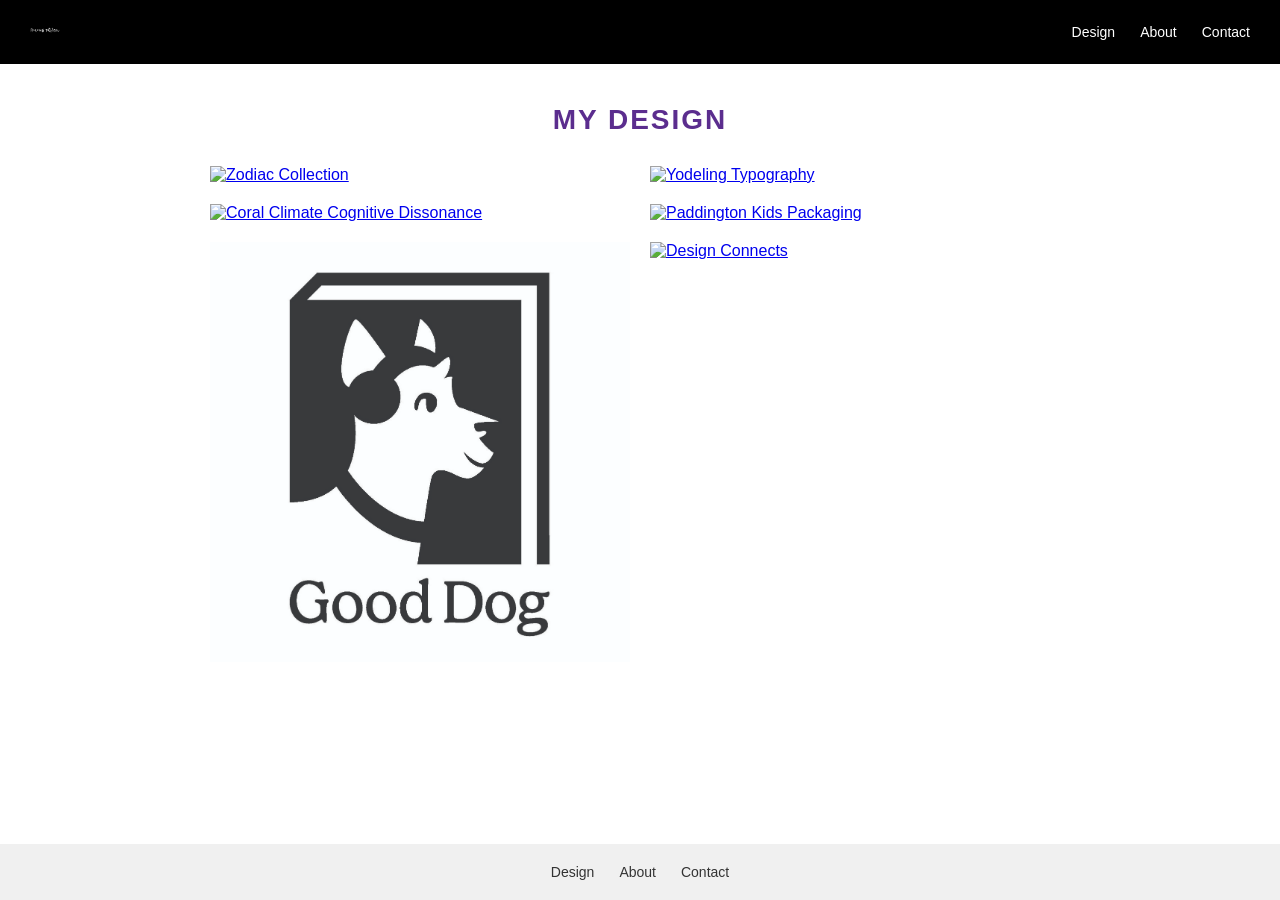
==== index.html @ f493f3ff "Beginning of Website - first commit" ====
<!DOCTYPE html>
<html lang="en">
<head>
    <meta charset="UTF-8">
    <meta name="viewport" content="width=device-width, initial-scale=1.0">
    <title>Autumn Thelen | Design</title>
    <link rel="stylesheet" href="styles.css">
</head>
<body>
    <header class="site-header">
        <a href="index.html" class="logo">
            <img src="img/AutumnThelenLogo_Horizontal_White_Nobg.png" alt="Autumn Thelen">
        </a>
        <nav class="main-nav">
            <a href="index.html">Design</a>
            <a href="about.html">About</a>
            <a href="contact.html">Contact</a>
        </nav>
    </header>

    <main>
        <h1 class="page-title">MY DESIGN</h1>

        <div class="project-grid">
            <a href="zodiac.html" class="project-item">
                <img src="img/islidethumbnail.jpg" alt="Zodiac Collection">
            </a>
            <a href="yodeling.html" class="project-item">
                <img src="img/yodelingthumbnail.jpg" alt="Yodeling Typography">
            </a>
            <a href="coral.html" class="project-item">
                <img src="img/coralthumbnail.jpg" alt="Coral Climate Cognitive Dissonance">
            </a>
            <a href="paddington.html" class="project-item">
                <img src="img/paddingtonthumbnail.jpg" alt="Paddington Kids Packaging">
            </a>
            <a href="gooddog.html" class="project-item">
                <img src="img/gooddogthumbnail.jpg" alt="Good Dog">
            </a>
            <a href="designconnects.html" class="project-item">
                <img src="img/designconnectsthumbnail.jpg" alt="Design Connects">
            </a>
        </div>
    </main>

    <footer class="site-footer">
        <nav class="footer-nav">
            <a href="index.html">Design</a>
            <a href="about.html">About</a>
            <a href="contact.html">Contact</a>
        </nav>
    </footer>
</body>
</html>
---- styles.css ----
/* Reset */
*, *::before, *::after {
    margin: 0;
    padding: 0;
    box-sizing: border-box;
}

body {
    font-family: Arial, Helvetica, sans-serif;
    background-color: #ffffff;
    color: #333;
    min-height: 100vh;
    display: flex;
    flex-direction: column;
}

/* Header */
.site-header {
    background-color: #000000;
    display: flex;
    justify-content: space-between;
    align-items: center;
    padding: 15px 30px;
}

.logo img {
    height: 30px;
    width: auto;
}

.main-nav {
    display: flex;
    gap: 25px;
}

.main-nav a {
    color: #ffffff;
    text-decoration: none;
    font-size: 14px;
    font-weight: 500;
}

.main-nav a:hover {
    opacity: 0.8;
}

/* Main Content */
main {
    flex: 1;
    max-width: 900px;
    width: 100%;
    margin: 0 auto;
    padding: 40px 20px 60px;
}

.page-title {
    text-align: center;
    color: #5b2d8e;
    font-size: 28px;
    font-weight: 800;
    letter-spacing: 2px;
    margin-bottom: 30px;
}

/* Project Grid */
.project-grid {
    display: grid;
    grid-template-columns: 1fr 1fr;
    gap: 20px;
}

.project-item {
    display: block;
    overflow: hidden;
}

.project-item img {
    width: 100%;
    height: 100%;
    object-fit: cover;
    display: block;
    transition: transform 0.3s ease;
}

.project-item:hover img {
    transform: scale(1.03);
}

/* Footer */
.site-footer {
    background-color: #f0f0f0;
    padding: 20px 30px;
    text-align: center;
}

.footer-nav {
    display: flex;
    justify-content: center;
    gap: 25px;
}

.footer-nav a {
    color: #333;
    text-decoration: none;
    font-size: 14px;
    font-weight: 500;
}

.footer-nav a:hover {
    opacity: 0.7;
}

/* Responsive - single column on mobile */
@media (max-width: 600px) {
    .project-grid {
        grid-template-columns: 1fr;
    }

    .page-title {
        font-size: 22px;
    }

    .site-header {
        padding: 12px 15px;
    }

    .main-nav {
        gap: 15px;
    }

    .main-nav a {
        font-size: 13px;
    }
}
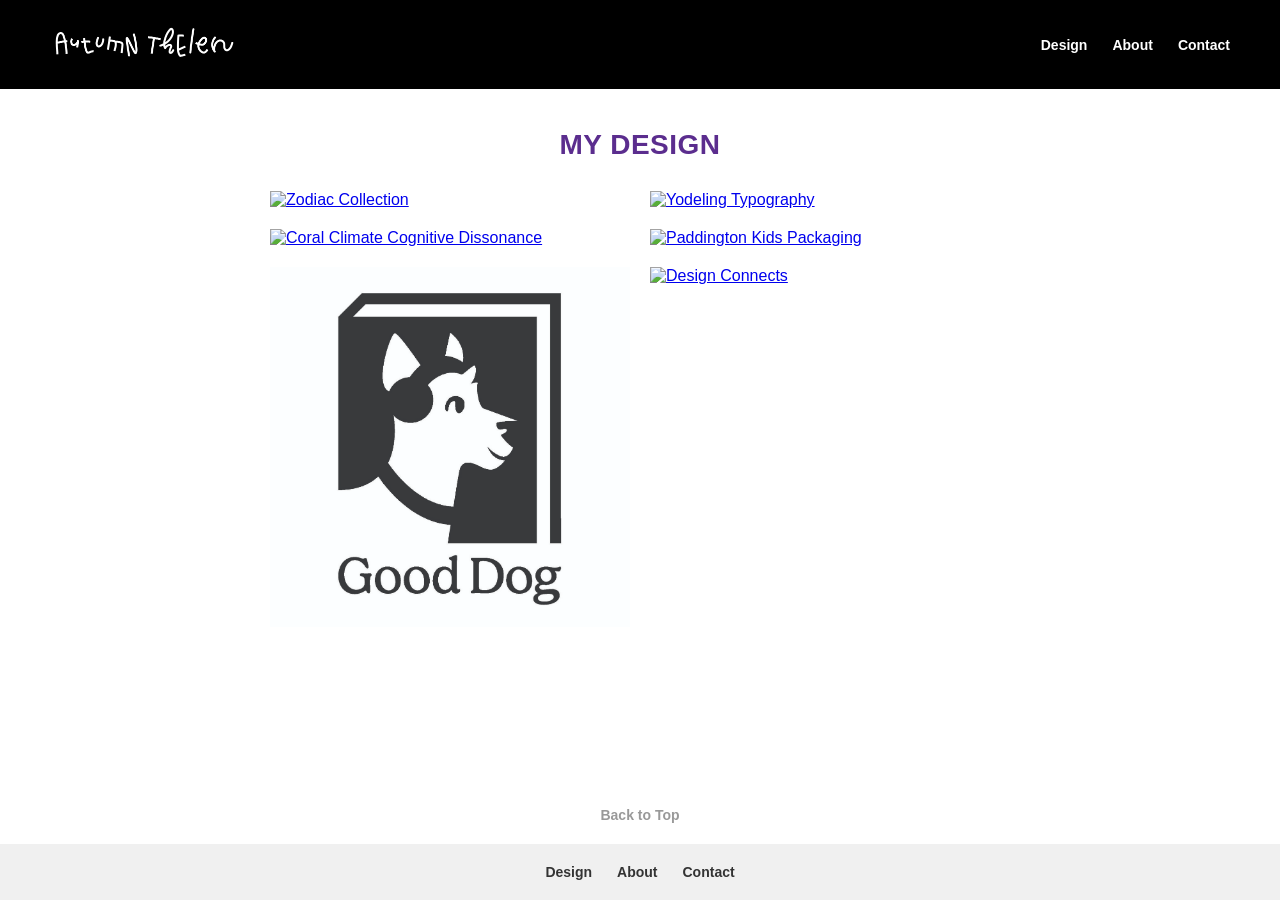
==== commit 0b8a9a96: "Adjusting style of homepage" ====
--- a/index.html
+++ b/index.html
@@ -6,7 +6,7 @@
     <title>Autumn Thelen | Design</title>
     <link rel="stylesheet" href="styles.css">
 </head>
-<body>
+<body id="top">
     <header class="site-header">
         <a href="index.html" class="logo">
             <img src="img/AutumnThelenLogo_Horizontal_White_Nobg.png" alt="Autumn Thelen">
@@ -43,6 +43,10 @@
         </div>
     </main>
 
+    <div class="back-to-top-wrapper">
+        <a href="#top" class="back-to-top">Back to Top</a>
+    </div>
+
     <footer class="site-footer">
         <nav class="footer-nav">
             <a href="index.html">Design</a>
--- a/styles.css
+++ b/styles.css
@@ -3,6 +3,10 @@
     margin: 0;
     padding: 0;
     box-sizing: border-box;
+}
+
+html {
+    scroll-behavior: smooth;
 }
 
 body {
@@ -20,11 +24,11 @@
     display: flex;
     justify-content: space-between;
     align-items: center;
-    padding: 15px 30px;
+    padding: 20px 50px;
 }
 
 .logo img {
-    height: 30px;
+    height: 45px;
     width: auto;
 }
 
@@ -37,7 +41,7 @@
     color: #ffffff;
     text-decoration: none;
     font-size: 14px;
-    font-weight: 500;
+    font-weight: 700;
 }
 
 .main-nav a:hover {
@@ -50,15 +54,15 @@
     max-width: 900px;
     width: 100%;
     margin: 0 auto;
-    padding: 40px 20px 60px;
+    padding: 40px 80px 60px;
 }
 
 .page-title {
     text-align: center;
     color: #5b2d8e;
     font-size: 28px;
-    font-weight: 800;
-    letter-spacing: 2px;
+    font-weight: 900;
+    letter-spacing: 0.5px;
     margin-bottom: 30px;
 }
 
@@ -86,6 +90,23 @@
     transform: scale(1.03);
 }
 
+/* Back to Top */
+.back-to-top-wrapper {
+    text-align: center;
+    padding: 20px 0;
+}
+
+.back-to-top {
+    color: #999;
+    text-decoration: none;
+    font-size: 14px;
+    font-weight: 700;
+}
+
+.back-to-top:hover {
+    opacity: 0.7;
+}
+
 /* Footer */
 .site-footer {
     background-color: #f0f0f0;
@@ -103,7 +124,7 @@
     color: #333;
     text-decoration: none;
     font-size: 14px;
-    font-weight: 500;
+    font-weight: 700;
 }
 
 .footer-nav a:hover {
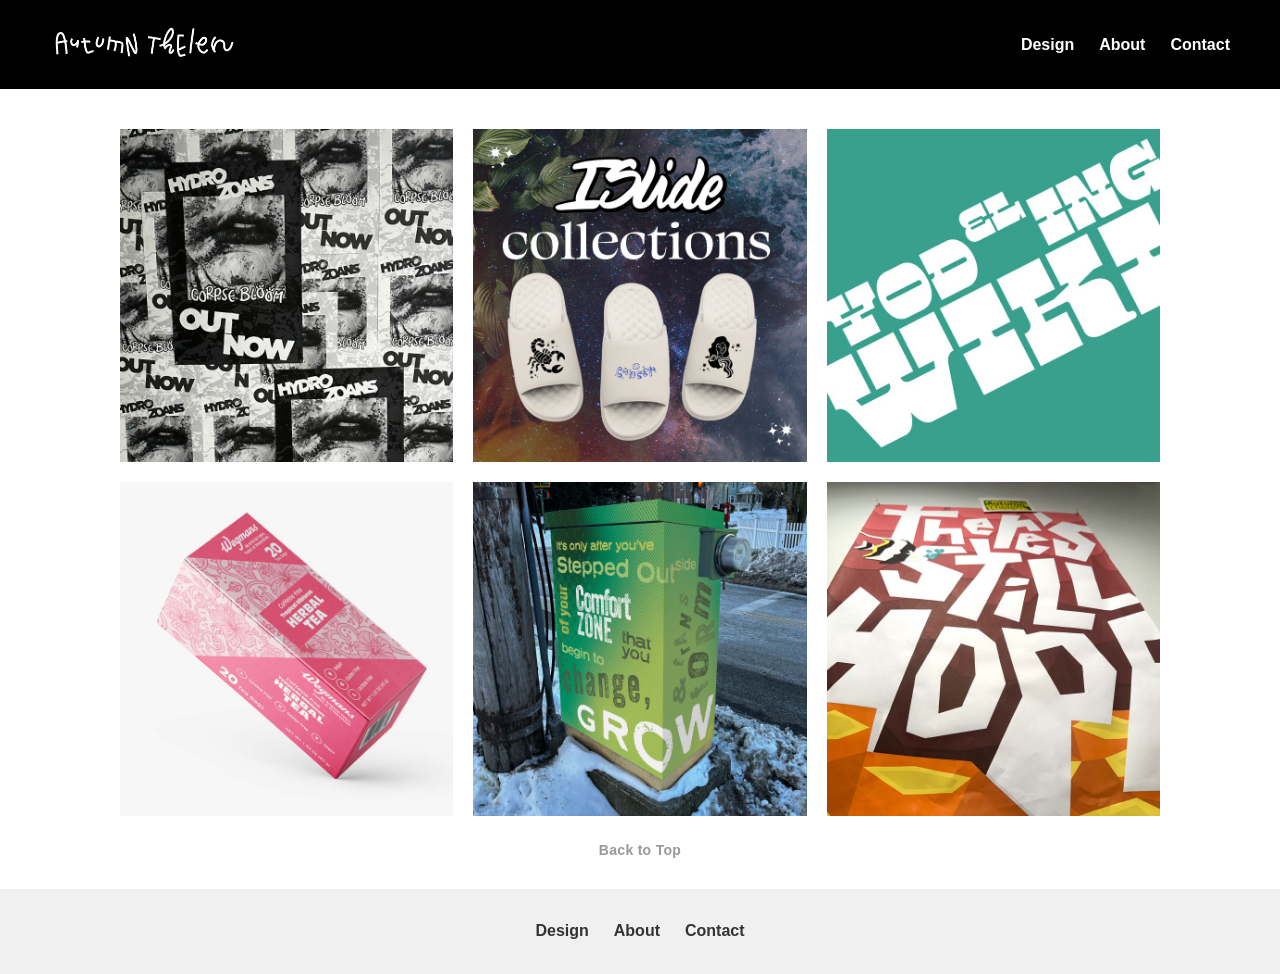
==== commit 85ab55eb: "Add new project pages, images, and grocery packaging layout redesign Adds corpsebloom, electricalbox" ====
--- a/index.html
+++ b/index.html
@@ -19,26 +19,24 @@
     </header>
 
     <main>
-        <h1 class="page-title">MY DESIGN</h1>
-
         <div class="project-grid">
-            <a href="zodiac.html" class="project-item">
-                <img src="img/islidethumbnail.jpg" alt="Zodiac Collection">
+            <a href="corpsebloom.html" class="project-item">
+                <img src="img/aprilhomepage/corpsebloomthumbnail.jpg" alt="Corpse Bloom">
+            </a>
+            <a href="islide.html" class="project-item">
+                <img src="img/aprilhomepage/islidethumbnail copy.jpg" alt="ISlide Collections">
             </a>
             <a href="yodeling.html" class="project-item">
-                <img src="img/yodelingthumbnail.jpg" alt="Yodeling Typography">
+                <img src="img/aprilhomepage/yodelingwikithumbnail.jpg" alt="Yodeling Typography">
+            </a>
+            <a href="wegmanspackaging.html" class="project-item">
+                <img src="img/aprilhomepage/wegmanspackagingthumbnail.jpg" alt="Wegmans Packaging">
+            </a>
+            <a href="electricalbox.html" class="project-item">
+                <img src="img/aprilhomepage/electricalboxthumbnail.jpg" alt="Electrical Box">
             </a>
             <a href="coral.html" class="project-item">
-                <img src="img/coralthumbnail.jpg" alt="Coral Climate Cognitive Dissonance">
-            </a>
-            <a href="paddington.html" class="project-item">
-                <img src="img/paddingtonthumbnail.jpg" alt="Paddington Kids Packaging">
-            </a>
-            <a href="gooddog.html" class="project-item">
-                <img src="img/gooddogthumbnail.jpg" alt="Good Dog">
-            </a>
-            <a href="designconnects.html" class="project-item">
-                <img src="img/designconnectsthumbnail.jpg" alt="Design Connects">
+                <img src="img/aprilhomepage/coralclimatethumbnail.jpg" alt="Coral Climate">
             </a>
         </div>
     </main>
--- a/styles.css
+++ b/styles.css
@@ -40,7 +40,7 @@
 .main-nav a {
     color: #ffffff;
     text-decoration: none;
-    font-size: 14px;
+    font-size: 16px;
     font-weight: 700;
 }
 
@@ -54,7 +54,7 @@
     max-width: 900px;
     width: 100%;
     margin: 0 auto;
-    padding: 40px 80px 60px;
+    padding: 40px 80px 0;
 }
 
 .page-title {
@@ -90,10 +90,46 @@
     transform: scale(1.03);
 }
 
-/* Back to Top */
+/* Prev / Next / Back to Top navigation */
+.project-nav {
+    display: grid;
+    grid-template-columns: 1fr 1fr 1fr;
+    align-items: center;
+    max-width: 900px;
+    width: 100%;
+    margin: 0 auto;
+    padding: 25px 80px 30px;
+}
+
+.project-nav-link {
+    color: #333;
+    text-decoration: none;
+    font-size: 14px;
+    font-weight: 700;
+    letter-spacing: 0.3px;
+}
+
+.project-nav-link:hover {
+    color: #000;
+}
+
+.project-nav-top {
+    color: #999;
+    text-align: center;
+}
+
+.project-nav-top:hover {
+    color: #666;
+}
+
+.project-nav-link:last-child {
+    text-align: right;
+}
+
+/* Homepage back to top */
 .back-to-top-wrapper {
     text-align: center;
-    padding: 20px 0;
+    padding: 25px 0 30px;
 }
 
 .back-to-top {
@@ -101,17 +137,38 @@
     text-decoration: none;
     font-size: 14px;
     font-weight: 700;
+    letter-spacing: 0.3px;
 }
 
 .back-to-top:hover {
-    opacity: 0.7;
+    color: #666;
+}
+
+@media (max-width: 600px) {
+    .project-nav {
+        padding: 20px 20px 25px;
+    }
+}
+
+/* Large desktop - 3 column grid */
+@media (min-width: 1200px) {
+    main {
+        max-width: 1200px;
+    }
+
+    .project-grid {
+        grid-template-columns: 1fr 1fr 1fr;
+    }
 }
 
 /* Footer */
 .site-footer {
     background-color: #f0f0f0;
-    padding: 20px 30px;
-    text-align: center;
+    min-height: 85px;
+    display: flex;
+    align-items: center;
+    justify-content: center;
+    padding: 0 30px;
 }
 
 .footer-nav {
@@ -123,12 +180,915 @@
 .footer-nav a {
     color: #333;
     text-decoration: none;
+    font-size: 16px;
+    font-weight: 700;
+}
+
+.footer-nav a:hover {
+    opacity: 0.7;
+}
+
+/* About Page */
+.about-page {
+    flex: 1;
+    max-width: 900px;
+    width: 100%;
+    margin: 0 auto;
+    padding: 60px 80px;
+}
+
+.about-content {
+    display: flex;
+    gap: 40px;
+    align-items: flex-start;
+}
+
+.about-photo {
+    flex-shrink: 0;
+    width: 280px;
+}
+
+.about-photo img {
+    width: 100%;
+    display: block;
+}
+
+.about-bio .page-title {
+    text-align: left;
+    margin-bottom: 20px;
+}
+
+.about-bio p {
+    font-size: 15px;
+    line-height: 1.7;
+    margin-bottom: 15px;
+    color: #444;
+}
+
+/* Contact Page */
+.contact-page {
+    flex: 1;
+    max-width: 600px;
+    width: 100%;
+    margin: 0 auto;
+    padding: 40px 80px 60px;
+}
+
+.contact-form {
+    margin-bottom: 40px;
+}
+
+.form-group {
+    margin-bottom: 20px;
+}
+
+.form-group label {
+    display: block;
+    font-size: 13px;
+    font-weight: 700;
+    text-transform: uppercase;
+    letter-spacing: 0.5px;
+    margin-bottom: 6px;
+    color: #333;
+}
+
+.form-group input,
+.form-group textarea {
+    width: 100%;
+    padding: 10px 12px;
+    font-size: 15px;
+    font-family: Arial, Helvetica, sans-serif;
+    border: 1px solid #ccc;
+    border-radius: 3px;
+    background: #fafafa;
+}
+
+.form-group input:focus,
+.form-group textarea:focus {
+    outline: none;
+    border-color: #5b2d8e;
+}
+
+.form-submit {
+    background-color: #5b2d8e;
+    color: #fff;
+    border: none;
+    padding: 12px 30px;
     font-size: 14px;
     font-weight: 700;
-}
-
-.footer-nav a:hover {
+    letter-spacing: 0.5px;
+    cursor: pointer;
+    border-radius: 3px;
+}
+
+.form-submit:hover {
+    opacity: 0.9;
+}
+
+.social-links {
+    display: flex;
+    justify-content: center;
+    gap: 25px;
+    padding-top: 20px;
+    border-top: 1px solid #e0e0e0;
+}
+
+.social-links a {
+    color: #5b2d8e;
+    text-decoration: none;
+    font-size: 14px;
+    font-weight: 700;
+}
+
+.social-links a:hover {
     opacity: 0.7;
+}
+
+/* Project Pages */
+.project-page {
+    flex: 1;
+    max-width: 900px;
+    width: 100%;
+    margin: 0 auto;
+    padding: 40px 80px 60px;
+}
+
+.project-hero {
+    margin-bottom: 30px;
+}
+
+.project-hero img {
+    width: 100%;
+    display: block;
+}
+
+.project-description {
+    margin-bottom: 40px;
+}
+
+.project-description p {
+    font-size: 15px;
+    line-height: 1.7;
+    color: #444;
+    margin-bottom: 15px;
+}
+
+.back-link {
+    display: inline-block;
+    color: #5b2d8e;
+    text-decoration: none;
+    font-size: 14px;
+    font-weight: 700;
+}
+
+.back-link:hover {
+    opacity: 0.7;
+}
+
+/* Project Gallery */
+.project-gallery {
+    display: grid;
+    grid-template-columns: 1fr 1fr;
+    gap: 20px;
+    margin-bottom: 30px;
+}
+
+.project-gallery img {
+    width: 100%;
+    display: block;
+    cursor: pointer;
+    transition: opacity 0.2s ease;
+}
+
+.project-gallery img:hover {
+    opacity: 0.8;
+}
+
+/* Behind the Scenes */
+.bts-section {
+    margin-top: 20px;
+    margin-bottom: 40px;
+}
+
+.bts-divider {
+    border: none;
+    border-top: 2px solid #ddd;
+    margin-bottom: 20px;
+}
+
+.bts-heading {
+    text-align: center;
+    color: #888;
+    font-size: 16px;
+    font-weight: 700;
+    letter-spacing: 1px;
+    margin-bottom: 25px;
+}
+
+/* Lightbox */
+.lightbox-overlay {
+    display: none;
+    position: fixed;
+    top: 0;
+    left: 0;
+    width: 100%;
+    height: 100%;
+    background: rgba(0, 0, 0, 0.85);
+    z-index: 1000;
+    justify-content: center;
+    align-items: center;
+    cursor: pointer;
+}
+
+.lightbox-overlay.active {
+    display: flex;
+}
+
+.lightbox-overlay img {
+    max-width: 90%;
+    max-height: 90vh;
+    object-fit: contain;
+}
+
+.lightbox-close {
+    position: absolute;
+    top: 20px;
+    right: 25px;
+    background: none;
+    border: none;
+    color: #fff;
+    font-size: 40px;
+    line-height: 1;
+    cursor: pointer;
+    opacity: 0.75;
+    padding: 5px 10px;
+}
+
+.lightbox-close:hover {
+    opacity: 1;
+}
+
+/* ======================== */
+/* Yodeling Wiki Page       */
+/* ======================== */
+
+.yw-main {
+    flex: 1;
+    display: flex;
+    flex-direction: column;
+    max-width: none;
+    width: 100%;
+    margin: 0;
+    padding: 0;
+}
+
+.yw-wrap {
+    max-width: 900px;
+    width: 100%;
+    margin: 0 auto;
+    padding: 0 70px;
+    margin-bottom: 30px;
+}
+
+.yw-title {
+    color: #000;
+    margin-top: 50px;
+    margin-bottom: 30px;
+}
+
+/* Top image grid: physicalwiki (large left) + 2 stacked right */
+.yw-top-grid {
+    display: grid;
+    grid-template-columns: 2fr 1fr;
+    grid-template-rows: 1fr 1fr;
+    gap: 12px;
+}
+
+.yw-top-main {
+    grid-row: 1 / 3;
+    width: 100%;
+    height: 100%;
+    object-fit: cover;
+    display: block;
+}
+
+.yw-top-grid img:not(.yw-top-main) {
+    width: 100%;
+    display: block;
+    object-fit: cover;
+    height: 100%;
+}
+
+/* Description text (full width) */
+.yw-description p {
+    font-size: 14px;
+    line-height: 1.7;
+    color: #333;
+    margin-bottom: 12px;
+}
+
+/* Dark full-bleed image section */
+.yw-dark-section {
+    background-color: #000;
+    padding: 50px 0;
+}
+
+.yw-dark-wrap {
+    display: flex;
+    flex-direction: column;
+    gap: 6px;
+    margin-bottom: 0;
+}
+
+/* Three-column image row — equal height, proportional widths, no crop */
+.yw-three-col {
+    display: grid;
+    grid-template-columns: 420fr 420fr 997fr;
+    gap: 4px;
+}
+
+.yw-three-col img {
+    width: 100%;
+    display: block;
+}
+
+/* Two-column image rows */
+.yw-two-col {
+    display: grid;
+    grid-template-columns: 1fr 1fr;
+    gap: 6px;
+}
+
+.yw-two-col img {
+    width: 100%;
+    display: block;
+}
+
+/* Chest/songlyrics — proportional columns guarantee exact equal height */
+.yw-equal-row {
+    grid-template-columns: 931fr 949fr;
+}
+
+/* Full-width single image */
+.yw-full {
+    width: 100%;
+    display: block;
+}
+
+/* Yodeling Wiki — mobile */
+@media (max-width: 600px) {
+    .yw-wrap {
+        padding: 0 20px;
+        margin-bottom: 20px;
+    }
+
+    .yw-top-grid {
+        grid-template-columns: 1fr;
+        grid-template-rows: auto;
+    }
+
+    .yw-top-main {
+        grid-row: auto;
+        height: auto;
+    }
+
+    .yw-top-grid img:not(.yw-top-main) {
+        height: auto;
+    }
+
+    .yw-two-col {
+        grid-template-columns: 1fr;
+    }
+}
+
+/* ======================== */
+/* ISlide Page              */
+/* ======================== */
+
+.is-main {
+    flex: 1;
+    display: flex;
+    flex-direction: column;
+    max-width: none;
+    width: 100%;
+    margin: 0;
+    padding: 0;
+}
+
+.is-wrap {
+    max-width: 900px;
+    width: 100%;
+    margin: 0 auto;
+    padding: 0 80px;
+}
+
+/* Logo */
+.is-logo {
+    text-align: center;
+    padding-top: 50px;
+    margin-bottom: 4px;
+}
+
+.is-logo img {
+    max-width: 320px;
+    width: 100%;
+    display: inline-block;
+}
+
+/* Title */
+.is-title {
+    text-align: center;
+    font-size: 28px;
+    font-weight: 900;
+    color: #000;
+    letter-spacing: 0.5px;
+    margin-bottom: 50px;
+}
+
+/* Real slides (below title) */
+.is-realslides {
+    margin-bottom: 50px;
+}
+
+.is-realslides img {
+    width: 100%;
+    display: block;
+}
+
+/* Hero */
+.is-hero {
+    display: grid;
+    grid-template-columns: 1fr 1fr;
+    gap: 40px;
+    align-items: start;
+    margin-bottom: 50px;
+}
+
+.is-hero-text p {
+    font-size: 14px;
+    line-height: 1.7;
+    color: #333;
+    margin-bottom: 12px;
+}
+
+.is-hero-img img {
+    width: 100%;
+    display: block;
+}
+
+/* Dark full-bleed icons section */
+.is-dark-icons {
+    background-color: #000;
+    padding: 50px 0;
+    margin-bottom: 50px;
+}
+
+/* Icons grid */
+.is-icons-grid {
+    display: grid;
+    grid-template-columns: repeat(4, 1fr);
+    gap: 15px;
+}
+
+.is-icons-grid img {
+    width: 100%;
+    display: block;
+}
+
+/* Social post + type treatments */
+.is-lower {
+    display: grid;
+    grid-template-columns: 1fr 1fr;
+    column-gap: 30px;
+    row-gap: 15px;
+    margin-bottom: 50px;
+}
+
+.is-social {
+    grid-column: 1;
+    grid-row: 1 / 3;
+}
+
+.is-social img {
+    width: 100%;
+    height: 100%;
+    display: block;
+    object-fit: contain;
+    object-position: top left;
+}
+
+.is-type {
+    width: 100%;
+    display: block;
+}
+
+/* Bottom images */
+.is-bottom {
+    display: flex;
+    flex-direction: column;
+    gap: 20px;
+    padding-bottom: 50px;
+}
+
+.is-bottom img {
+    width: 100%;
+    display: block;
+}
+
+/* ISlide — tablet */
+@media (max-width: 768px) {
+    .is-lower {
+        grid-template-columns: 1fr;
+    }
+
+    .is-social {
+        grid-row: auto;
+    }
+
+    .is-type {
+        grid-column: 1;
+    }
+}
+
+/* ISlide — mobile */
+@media (max-width: 600px) {
+    .is-wrap {
+        padding: 0 20px;
+    }
+
+    .is-logo {
+        padding-top: 30px;
+    }
+
+    .is-hero {
+        grid-template-columns: 1fr;
+    }
+
+    .is-dark-icons {
+        padding: 30px 0;
+    }
+
+    .is-icons-grid {
+        grid-template-columns: repeat(3, 1fr);
+        gap: 10px;
+    }
+}
+
+/* ======================== */
+/* Corpse Bloom Page        */
+/* ======================== */
+
+.cb-main {
+    flex: 1;
+    display: flex;
+    flex-direction: column;
+    max-width: none;
+    width: 100%;
+    margin: 0;
+    padding: 0;
+}
+
+.cb-wrap {
+    max-width: 900px;
+    width: 100%;
+    margin: 0 auto;
+    padding: 40px 80px 0;
+}
+
+.cb-wrap-pt {
+    padding-top: 50px;
+    padding-bottom: 50px;
+}
+
+.cb-page-title {
+    color: #000;
+    line-height: 1.2;
+    margin-bottom: 30px;
+}
+
+/* Hero */
+.cb-hero {
+    display: grid;
+    grid-template-columns: 3fr 2fr;
+    gap: 20px;
+    margin-bottom: 25px;
+    align-items: start;
+}
+
+.cb-hero img {
+    width: 100%;
+    display: block;
+}
+
+/* Description */
+.cb-description {
+    margin-bottom: 35px;
+}
+
+.cb-description p {
+    font-size: 14px;
+    line-height: 1.7;
+    color: #333;
+    margin-bottom: 12px;
+}
+
+/* Installation image */
+.cb-fullbleed {
+    width: 100%;
+    line-height: 0;
+    margin-top: 10px;
+    margin-bottom: 0;
+}
+
+.cb-fullbleed img {
+    width: 100%;
+    display: block;
+}
+
+/* Three-image row — dark full-bleed */
+.cb-dark-row {
+    background-color: #000;
+    display: grid;
+    grid-template-columns: repeat(3, 1fr);
+    gap: 12px;
+    padding: 50px 100px;
+    margin-top: 35px;
+}
+
+.cb-dark-row img {
+    width: 100%;
+    display: block;
+}
+
+/* Listen Here heading */
+.cb-listen-heading {
+    text-align: center;
+    font-size: 26px;
+    font-weight: 900;
+    color: #000;
+    margin-bottom: 50px;
+}
+
+.cb-listen-link {
+    color: inherit;
+    text-decoration: none;
+    border-bottom: 3px solid #000;
+    padding-bottom: 2px;
+}
+
+.cb-listen-link:hover {
+    opacity: 0.6;
+}
+
+/* Listen section */
+.cb-listen {
+    display: grid;
+    grid-template-columns: 1fr 1fr;
+    gap: 30px;
+    margin-bottom: 20px;
+    align-items: start;
+}
+
+.cb-col-label {
+    font-size: 13px;
+    font-weight: 700;
+    color: #555;
+    margin-bottom: 10px;
+}
+
+.cb-media-link {
+    display: block;
+}
+
+.cb-media-link:hover img {
+    opacity: 0.8;
+}
+
+.cb-podcast img {
+    width: 100%;
+    display: block;
+    transition: opacity 0.2s ease;
+}
+
+/* Tracks grid */
+.cb-tracks-grid {
+    display: grid;
+    grid-template-columns: 1fr 1fr;
+    gap: 25px;
+}
+
+.cb-track img {
+    width: 100%;
+    display: block;
+    margin-bottom: 4px;
+    transition: opacity 0.2s ease;
+}
+
+.cb-track-embed {
+    position: relative;
+    aspect-ratio: 1;
+    width: 100%;
+}
+
+.cb-track-embed iframe {
+    position: absolute;
+    top: 0;
+    left: 0;
+    width: 100%;
+    height: 100%;
+    border: 0;
+}
+
+.cb-track-name {
+    font-size: 12px;
+    color: #444;
+    line-height: 1.3;
+}
+
+/* Bandcamp link */
+.cb-bandcamp-wrap {
+    text-align: center;
+    padding: 20px 0 50px;
+}
+
+.cb-bandcamp-link {
+    font-size: inherit;
+    font-weight: 900;
+    color: #000;
+    text-decoration: none;
+    border-bottom: 3px solid #000;
+    padding-bottom: 2px;
+}
+
+.cb-bandcamp-link:hover {
+    opacity: 0.6;
+}
+
+/* Behind the Scenes */
+.cb-bts {
+    background-color: #111;
+    color: #fff;
+    text-align: center;
+    padding: 50px 40px 50px;
+}
+
+.cb-bts-heading {
+    font-size: 28px;
+    font-weight: 900;
+    color: #fff;
+    margin-bottom: 50px;
+}
+
+.cb-bts-credits {
+    font-size: 13px;
+    line-height: 1.7;
+    color: #bbb;
+    white-space: nowrap;
+    margin: 0 auto 8px;
+}
+
+.cb-instagram-btn {
+    display: inline-block;
+    margin-top: 0;
+    margin-bottom: 50px;
+    border: 2px solid #fff;
+    color: #fff;
+    text-decoration: none;
+    font-size: 16px;
+    font-weight: 700;
+    padding: 14px 50px;
+    border-radius: 25px;
+    letter-spacing: 0.5px;
+    transition: background-color 0.2s ease, color 0.2s ease;
+}
+
+.cb-instagram-btn:hover {
+    background-color: #fff;
+    color: #000;
+}
+
+/* ======================== */
+/* Grocery Packaging Page   */
+/* ======================== */
+
+.gp-main {
+    flex: 1;
+    display: flex;
+    flex-direction: column;
+    max-width: none;
+    width: 100%;
+    margin: 0;
+    padding: 0;
+}
+
+.gp-wrap {
+    max-width: 900px;
+    width: 100%;
+    margin: 0 auto;
+    padding: 0 80px 35px;
+}
+
+.gp-title {
+    color: #000;
+    margin-top: 50px;
+    margin-bottom: 30px;
+}
+
+.gp-hero-img {
+    margin-bottom: 25px;
+}
+
+.gp-hero-img img {
+    width: 100%;
+    display: block;
+}
+
+.gp-description p {
+    font-size: 14px;
+    line-height: 1.7;
+    color: #333;
+    margin-bottom: 12px;
+}
+
+.gp-dark-section {
+    background-color: #000;
+    padding: 50px 0;
+}
+
+.gp-dark-wrap {
+    max-width: 900px;
+    width: 100%;
+    margin: 0 auto;
+    padding: 0 80px;
+    display: flex;
+    flex-direction: column;
+    gap: 6px;
+}
+
+.gp-two-col {
+    display: grid;
+    grid-template-columns: 1fr 1fr;
+    gap: 6px;
+}
+
+.gp-two-col img {
+    width: 100%;
+    display: block;
+}
+
+.gp-three-col {
+    display: grid;
+    grid-template-columns: 1fr 1fr 1fr;
+    gap: 6px;
+    align-items: stretch;
+}
+
+.gp-three-col > img {
+    width: 100%;
+    display: block;
+    height: 100%;
+    object-fit: cover;
+}
+
+.gp-stacked {
+    display: flex;
+    flex-direction: column;
+    gap: 6px;
+}
+
+.gp-stacked img {
+    width: 100%;
+    display: block;
+}
+
+/* Grocery Packaging — mobile */
+@media (max-width: 600px) {
+    .gp-wrap {
+        padding: 0 20px 25px;
+    }
+
+    .gp-dark-wrap {
+        padding: 0 20px;
+    }
+
+    .gp-two-col {
+        grid-template-columns: 1fr;
+    }
+
+    .gp-three-col {
+        grid-template-columns: 1fr;
+    }
+
+    .gp-three-col > img {
+        height: auto;
+    }
+}
+
+/* Corpse Bloom — tablet */
+@media (max-width: 768px) {
+    .cb-listen {
+        grid-template-columns: 1fr;
+    }
 }
 
 /* Responsive - single column on mobile */
@@ -152,4 +1112,75 @@
     .main-nav a {
         font-size: 13px;
     }
-}
+
+    .about-page {
+        padding: 30px 20px;
+    }
+
+    .about-content {
+        flex-direction: column;
+        align-items: center;
+    }
+
+    .about-photo {
+        width: 200px;
+    }
+
+    .about-bio .page-title {
+        text-align: center;
+    }
+
+    .contact-page {
+        padding: 30px 20px 40px;
+    }
+
+    .project-page {
+        padding: 30px 20px 40px;
+    }
+
+    .project-gallery {
+        grid-template-columns: 1fr;
+    }
+
+    /* Corpse Bloom mobile */
+    .cb-wrap {
+        padding: 30px 20px 0;
+    }
+
+    .cb-wrap-pt {
+        padding-bottom: 40px;
+    }
+
+    .cb-hero {
+        grid-template-columns: 1fr;
+    }
+
+    .cb-dark-row {
+        grid-template-columns: 1fr 1fr;
+        gap: 8px;
+        padding: 30px 20px;
+    }
+
+    .cb-dark-row img:last-child {
+        grid-column: 1 / -1;
+        width: 50%;
+        margin: 0 auto;
+        display: block;
+    }
+
+    .cb-listen-heading {
+        font-size: 22px;
+    }
+
+    .cb-bts {
+        padding: 40px 25px 35px;
+    }
+
+    .cb-bts-heading {
+        font-size: 22px;
+    }
+
+    .cb-bts-credits {
+        white-space: normal;
+    }
+}
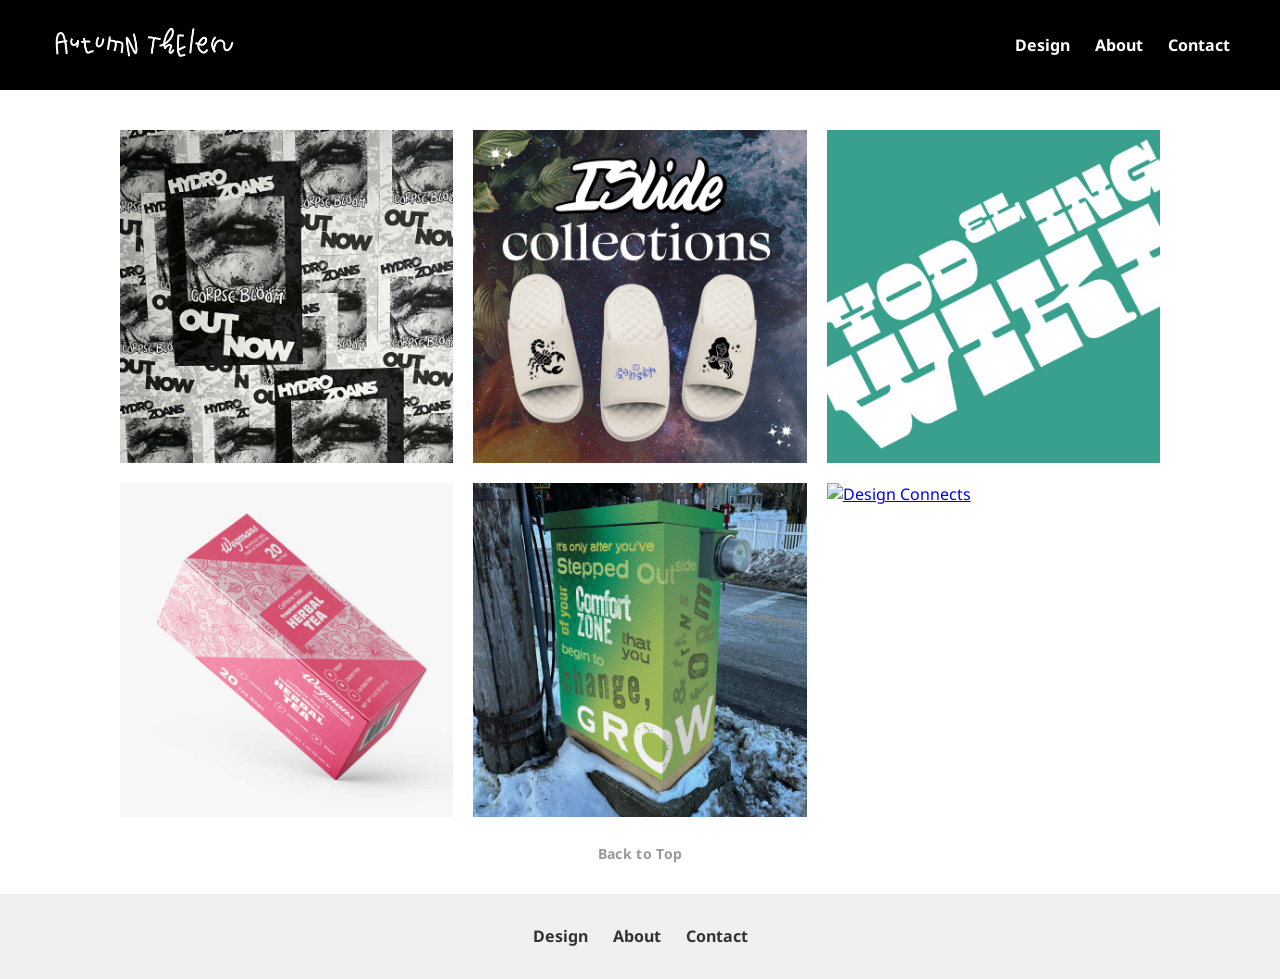
==== commit b8107b83: "Update project pages, add new content, and optimize images Co-Authored-By: Claude Sonnet 4.6 <norepl" ====
--- a/index.html
+++ b/index.html
@@ -35,8 +35,8 @@
             <a href="electricalbox.html" class="project-item">
                 <img src="img/aprilhomepage/electricalboxthumbnail.jpg" alt="Electrical Box">
             </a>
-            <a href="coral.html" class="project-item">
-                <img src="img/aprilhomepage/coralclimatethumbnail.jpg" alt="Coral Climate">
+            <a href="designconnects.html" class="project-item">
+                <img src="img/designconnectsthumbnail.jpg" alt="Design Connects">
             </a>
         </div>
     </main>
--- a/styles.css
+++ b/styles.css
@@ -1,3 +1,5 @@
+@import url('https://fonts.googleapis.com/css2?family=Google+Sans:ital,opsz,wght@0,17..18,400..700;1,17..18,400..700&family=Noto+Sans:ital,wght@0,100..900;1,100..900&display=swap');
+
 /* Reset */
 *, *::before, *::after {
     margin: 0;
@@ -10,7 +12,7 @@
 }
 
 body {
-    font-family: Arial, Helvetica, sans-serif;
+    font-family: 'Google Sans', 'Noto Sans', Arial, sans-serif;
     background-color: #ffffff;
     color: #333;
     min-height: 100vh;
@@ -76,12 +78,13 @@
 .project-item {
     display: block;
     overflow: hidden;
+    aspect-ratio: 1;
 }
 
 .project-item img {
     width: 100%;
     height: 100%;
-    object-fit: cover;
+    object-fit: contain;
     display: block;
     transition: transform 0.3s ease;
 }
@@ -200,7 +203,7 @@
 .about-content {
     display: flex;
     gap: 40px;
-    align-items: flex-start;
+    align-items: center;
 }
 
 .about-photo {
@@ -213,9 +216,9 @@
     display: block;
 }
 
-.about-bio .page-title {
-    text-align: left;
-    margin-bottom: 20px;
+.about-title {
+    color: #000;
+    margin-bottom: 30px;
 }
 
 .about-bio p {
@@ -226,12 +229,51 @@
 }
 
 /* Contact Page */
+.contact-title {
+    color: #000;
+    margin-bottom: 20px;
+}
+
+.contact-intro {
+    font-size: 15px;
+    line-height: 1.7;
+    color: #444;
+    margin-bottom: 30px;
+    text-align: center;
+}
+
+.contact-links {
+    display: flex;
+    flex-direction: column;
+    align-items: center;
+    gap: 12px;
+}
+
+.contact-links a {
+    display: inline-block;
+    background-color: transparent;
+    color: #000;
+    border: 2px solid #000;
+    text-decoration: none;
+    font-size: 14px;
+    font-weight: 700;
+    padding: 12px 30px;
+    border-radius: 25px;
+    letter-spacing: 0.5px;
+    transition: background-color 0.2s ease, color 0.2s ease;
+}
+
+.contact-links a:hover {
+    background-color: #000;
+    color: #fff;
+}
+
 .contact-page {
     flex: 1;
     max-width: 600px;
     width: 100%;
     margin: 0 auto;
-    padding: 40px 80px 60px;
+    padding: 40px 80px 50px;
 }
 
 .contact-form {
@@ -257,7 +299,7 @@
     width: 100%;
     padding: 10px 12px;
     font-size: 15px;
-    font-family: Arial, Helvetica, sans-serif;
+    font-family: 'Google Sans', 'Noto Sans', Arial, sans-serif;
     border: 1px solid #ccc;
     border-radius: 3px;
     background: #fafafa;
@@ -398,6 +440,8 @@
     justify-content: center;
     align-items: center;
     cursor: pointer;
+    padding: 0 10px;
+    box-sizing: border-box;
 }
 
 .lightbox-overlay.active {
@@ -405,7 +449,7 @@
 }
 
 .lightbox-overlay img {
-    max-width: 90%;
+    max-width: 80%;
     max-height: 90vh;
     object-fit: contain;
 }
@@ -428,6 +472,36 @@
     opacity: 1;
 }
 
+.lightbox-prev,
+.lightbox-next {
+    position: absolute;
+    top: 50%;
+    transform: translateY(-50%);
+    background: none;
+    border: none;
+    color: #fff;
+    font-size: 48px;
+    font-weight: 700;
+    line-height: 1;
+    cursor: pointer;
+    opacity: 0.75;
+    padding: 10px 15px;
+    text-shadow: 0 0 8px rgba(0, 0, 0, 0.6);
+}
+
+.lightbox-prev {
+    left: 20px;
+}
+
+.lightbox-next {
+    right: 20px;
+}
+
+.lightbox-prev:hover,
+.lightbox-next:hover {
+    opacity: 1;
+}
+
 /* ======================== */
 /* Yodeling Wiki Page       */
 /* ======================== */
@@ -621,7 +695,7 @@
     grid-template-columns: 1fr 1fr;
     gap: 40px;
     align-items: start;
-    margin-bottom: 50px;
+    margin-bottom: 35px;
 }
 
 .is-hero-text p {
@@ -687,7 +761,7 @@
     display: flex;
     flex-direction: column;
     gap: 20px;
-    padding-bottom: 50px;
+    padding-bottom: 25px;
 }
 
 .is-bottom img {
@@ -808,11 +882,18 @@
 /* Three-image row — dark full-bleed */
 .cb-dark-row {
     background-color: #000;
+    padding: 50px 0;
+    margin-top: 35px;
+}
+
+.cb-dark-row-inner {
     display: grid;
     grid-template-columns: repeat(3, 1fr);
     gap: 12px;
-    padding: 50px 100px;
-    margin-top: 35px;
+    max-width: 900px;
+    width: 100%;
+    margin: 0 auto;
+    padding: 0 80px;
 }
 
 .cb-dark-row img {
@@ -942,7 +1023,7 @@
 .cb-bts-credits {
     font-size: 13px;
     line-height: 1.7;
-    color: #bbb;
+    color: #fff;
     white-space: nowrap;
     margin: 0 auto 8px;
 }
@@ -990,7 +1071,7 @@
 
 .gp-title {
     color: #000;
-    margin-top: 50px;
+    margin-top: 30px;
     margin-bottom: 30px;
 }
 
@@ -1036,29 +1117,113 @@
     display: block;
 }
 
-.gp-three-col {
-    display: grid;
-    grid-template-columns: 1fr 1fr 1fr;
+.gp-four-col {
+    display: grid;
+    grid-template-columns: 1fr 0.64fr 1.59fr;
     gap: 6px;
+}
+
+.gp-four-col > img {
+    width: 100%;
+    height: 100%;
+    display: block;
+    object-fit: cover;
+    object-position: bottom;
+}
+
+.gp-four-col .gp-stacked {
+    display: grid;
+    grid-template-rows: 1fr 1fr;
+    gap: 6px;
+    min-height: 0;
+}
+
+.gp-stacked img {
+    width: 100%;
+    height: 100%;
+    display: block;
+    object-fit: contain;
+}
+
+/* ======================== */
+/* Electrical Box Page      */
+/* ======================== */
+
+.eb-main {
+    flex: 1;
+    max-width: 900px;
+    width: 100%;
+    margin: 0 auto;
+    padding: 0 80px 20px;
+}
+
+.eb-title {
+    color: #000;
+    margin-top: 30px;
+    margin-bottom: 30px;
+}
+
+.eb-top {
+    display: grid;
+    grid-template-columns: 1fr 1.5fr;
+    gap: 12px;
     align-items: stretch;
-}
-
-.gp-three-col > img {
-    width: 100%;
-    display: block;
+    margin-bottom: 12px;
+}
+
+.eb-left {
+    display: flex;
+    flex-direction: column;
+}
+
+.eb-left > img {
+    width: 100%;
+    display: block;
+    margin-bottom: 20px;
+}
+
+.eb-right img {
+    width: 100%;
     height: 100%;
     object-fit: cover;
-}
-
-.gp-stacked {
-    display: flex;
-    flex-direction: column;
-    gap: 6px;
-}
-
-.gp-stacked img {
-    width: 100%;
-    display: block;
+    object-position: center;
+    display: block;
+}
+
+.eb-description p {
+    font-family: 'Google Sans', 'Noto Sans', Arial, sans-serif;
+    font-size: 14px;
+    line-height: 1.7;
+    color: #333;
+    margin-bottom: 12px;
+}
+
+.eb-description p:last-child {
+    margin-bottom: 0;
+}
+
+.eb-bottom {
+    margin-top: 0;
+}
+
+.eb-bottom img {
+    width: 100%;
+    display: block;
+}
+
+/* Electrical Box — mobile */
+@media (max-width: 600px) {
+    .eb-main {
+        padding: 0 20px 25px;
+    }
+
+    .eb-top {
+        grid-template-columns: 1fr;
+    }
+
+    .eb-right img {
+        height: auto;
+    }
 }
 
 /* Grocery Packaging — mobile */
@@ -1075,12 +1240,71 @@
         grid-template-columns: 1fr;
     }
 
-    .gp-three-col {
+    .gp-four-col {
+        grid-template-columns: 1fr 1fr;
+    }
+
+    .gp-four-col .gp-stacked {
+        grid-column: span 2;
+    }
+}
+
+/* ======================== */
+/* Design Connects Page     */
+/* ======================== */
+
+.dc-main {
+    flex: 1;
+    max-width: 900px;
+    width: 100%;
+    margin: 0 auto;
+    padding: 0 80px 20px;
+}
+
+.dc-title {
+    color: #000;
+    margin-top: 30px;
+    margin-bottom: 30px;
+}
+
+.dc-images {
+    display: grid;
+    grid-template-columns: 1fr 1fr;
+    gap: 12px;
+    margin-bottom: 25px;
+}
+
+.dc-images img {
+    width: 100%;
+    height: 100%;
+    object-fit: cover;
+    display: block;
+}
+
+.dc-outlined {
+    outline: 0.75px solid #ccc;
+}
+
+.dc-description p {
+    font-family: 'Google Sans', 'Noto Sans', Arial, sans-serif;
+    font-size: 14px;
+    line-height: 1.7;
+    color: #333;
+    margin-bottom: 12px;
+}
+
+.dc-description p:last-child {
+    margin-bottom: 0;
+}
+
+/* Design Connects — mobile */
+@media (max-width: 600px) {
+    .dc-main {
+        padding: 0 20px 20px;
+    }
+
+    .dc-images {
         grid-template-columns: 1fr;
-    }
-
-    .gp-three-col > img {
-        height: auto;
     }
 }
 
@@ -1156,9 +1380,13 @@
     }
 
     .cb-dark-row {
+        padding: 30px 0;
+    }
+
+    .cb-dark-row-inner {
         grid-template-columns: 1fr 1fr;
         gap: 8px;
-        padding: 30px 20px;
+        padding: 0 20px;
     }
 
     .cb-dark-row img:last-child {
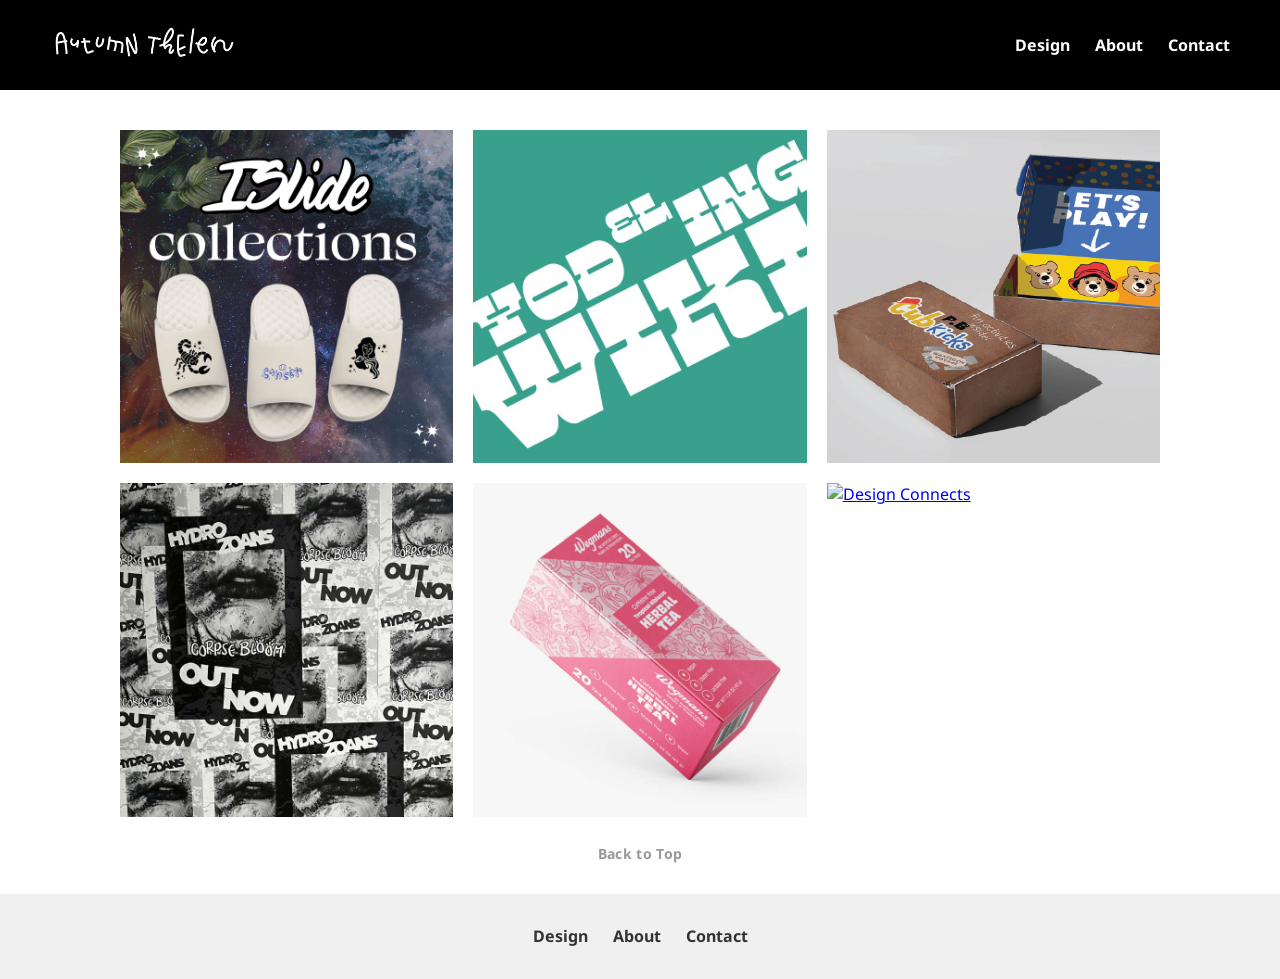
==== commit 3f810820: "Add Cub Kicks project page and reorder homepage thumbnails Adds the Paddington-inspired Cub Kicks pr" ====
--- a/index.html
+++ b/index.html
@@ -20,20 +20,20 @@
 
     <main>
         <div class="project-grid">
-            <a href="corpsebloom.html" class="project-item">
-                <img src="img/aprilhomepage/corpsebloomthumbnail.jpg" alt="Corpse Bloom">
-            </a>
             <a href="islide.html" class="project-item">
                 <img src="img/aprilhomepage/islidethumbnail copy.jpg" alt="ISlide Collections">
             </a>
             <a href="yodeling.html" class="project-item">
                 <img src="img/aprilhomepage/yodelingwikithumbnail.jpg" alt="Yodeling Typography">
             </a>
+            <a href="cubkicks.html" class="project-item">
+                <img src="img/paddingtonthumbnail.jpg" alt="Cub Kicks">
+            </a>
+            <a href="corpsebloom.html" class="project-item">
+                <img src="img/aprilhomepage/corpsebloomthumbnail.jpg" alt="Corpse Bloom">
+            </a>
             <a href="wegmanspackaging.html" class="project-item">
                 <img src="img/aprilhomepage/wegmanspackagingthumbnail.jpg" alt="Wegmans Packaging">
-            </a>
-            <a href="electricalbox.html" class="project-item">
-                <img src="img/aprilhomepage/electricalboxthumbnail.jpg" alt="Electrical Box">
             </a>
             <a href="designconnects.html" class="project-item">
                 <img src="img/designconnectsthumbnail.jpg" alt="Design Connects">
--- a/styles.css
+++ b/styles.css
@@ -526,7 +526,7 @@
 
 .yw-title {
     color: #000;
-    margin-top: 50px;
+    margin-top: 30px;
     margin-bottom: 30px;
 }
 
@@ -659,7 +659,7 @@
 /* Logo */
 .is-logo {
     text-align: center;
-    padding-top: 50px;
+    padding-top: 30px;
     margin-bottom: 4px;
 }
 
@@ -676,7 +676,7 @@
     font-weight: 900;
     color: #000;
     letter-spacing: 0.5px;
-    margin-bottom: 50px;
+    margin-bottom: 30px;
 }
 
 /* Real slides (below title) */
@@ -1247,6 +1247,15 @@
     .gp-four-col .gp-stacked {
         grid-column: span 2;
     }
+
+    .gp-four-col > img {
+        aspect-ratio: 543 / 1490;
+        height: auto;
+    }
+
+    .gp-stacked img {
+        height: auto;
+    }
 }
 
 /* ======================== */
@@ -1412,3 +1421,133 @@
         white-space: normal;
     }
 }
+
+/* ======================== */
+/* Cub Kicks Page           */
+/* ======================== */
+
+.ck-main {
+    flex: 1;
+    display: flex;
+    flex-direction: column;
+    max-width: none;
+    width: 100%;
+    margin: 0;
+    padding: 0;
+}
+
+.ck-wrap {
+    max-width: 900px;
+    width: 100%;
+    margin: 0 auto;
+    padding: 0 80px;
+}
+
+.ck-title {
+    color: #000;
+    margin-top: 30px;
+    margin-bottom: 30px;
+}
+
+.ck-hero {
+    display: grid;
+    grid-template-columns: 1fr 1.5fr;
+    gap: 20px;
+    align-items: start;
+    margin-bottom: 24px;
+}
+
+.ck-hero > img {
+    width: 100%;
+    display: block;
+}
+
+.ck-description p {
+    font-family: 'Google Sans', 'Noto Sans', Arial, sans-serif;
+    font-size: 14px;
+    line-height: 1.7;
+    color: #333;
+    margin-bottom: 12px;
+}
+
+.ck-description p:last-child {
+    margin-bottom: 0;
+}
+
+.ck-full-img {
+    width: 100%;
+    display: block;
+    margin-bottom: 12px;
+}
+
+.ck-first-img {
+    margin-bottom: 30px;
+}
+
+.ck-bottom-wrap {
+    padding-top: 46px;
+    padding-bottom: 40px;
+}
+
+.ck-bottom-wrap .ck-full-img {
+    margin-bottom: 0;
+}
+
+.ck-stickers {
+    display: grid;
+    grid-template-columns: 1fr 1fr;
+    gap: 12px;
+    margin-bottom: 50px;
+}
+
+.ck-stickers img {
+    width: 100%;
+    display: block;
+}
+
+.ck-dark-section {
+    background-color: #000;
+    width: 100%;
+    padding-top: 50px;
+    padding-bottom: 40px;
+    margin-top: 0;
+    margin-bottom: 0;
+}
+
+.ck-dark-inner {
+    max-width: 900px;
+    width: 100%;
+    margin: 0 auto;
+    padding: 0 80px;
+    display: flex;
+    flex-direction: column;
+    gap: 6px;
+}
+
+.ck-dark-inner img {
+    width: 100%;
+    display: block;
+}
+
+/* Cub Kicks — mobile */
+@media (max-width: 600px) {
+    .ck-wrap {
+        padding: 0 20px;
+    }
+
+    .ck-hero {
+        grid-template-columns: 1fr;
+    }
+
+    .ck-stickers {
+        grid-template-columns: 1fr;
+    }
+
+    .ck-dark-inner {
+        padding: 0 20px;
+    }
+
+    .ck-bottom-wrap {
+        padding-top: 60px;
+    }
+}
